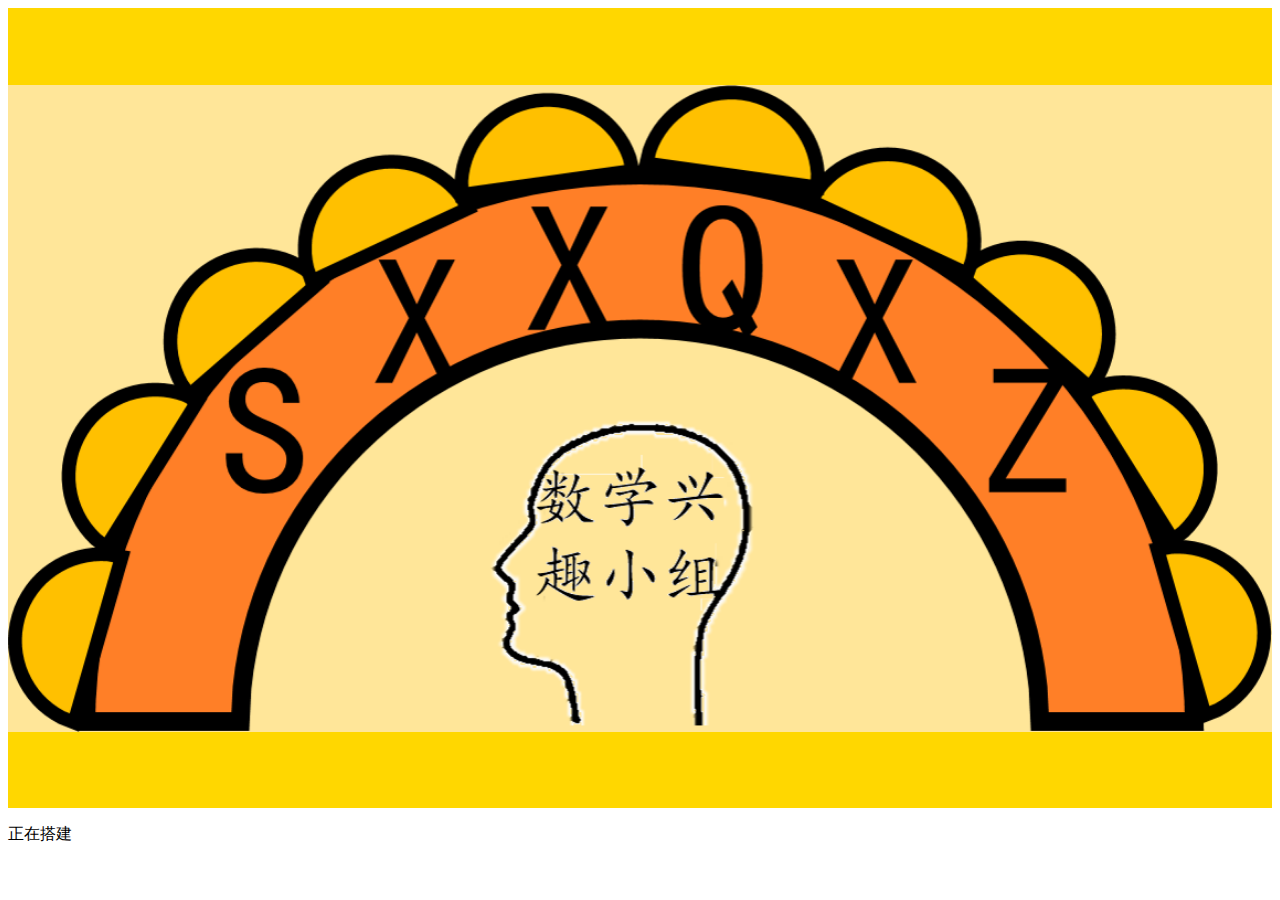
==== index.html @ 11f8e5f3 "Add files via upload" ====
﻿<!DOCTYPE html>
<html>
	<head>
		<meta charset="UTF-8" />
		<title>欢迎来到南京市金陵中学实验小学2018级3班数学兴趣小组官网</title>
		<style>
			.box{ 
				height:800px;
				background-color:gold;
				background-image:url(图标透明有色背景-第二代.png);
				background-size:contain   ;
				background-repeat:no-repeat;
				background-position:center
			}
		</style>
	</head>
	<body>
		<div class="box"></div> 
		<p>正在搭建</p>
	</body>
</html>
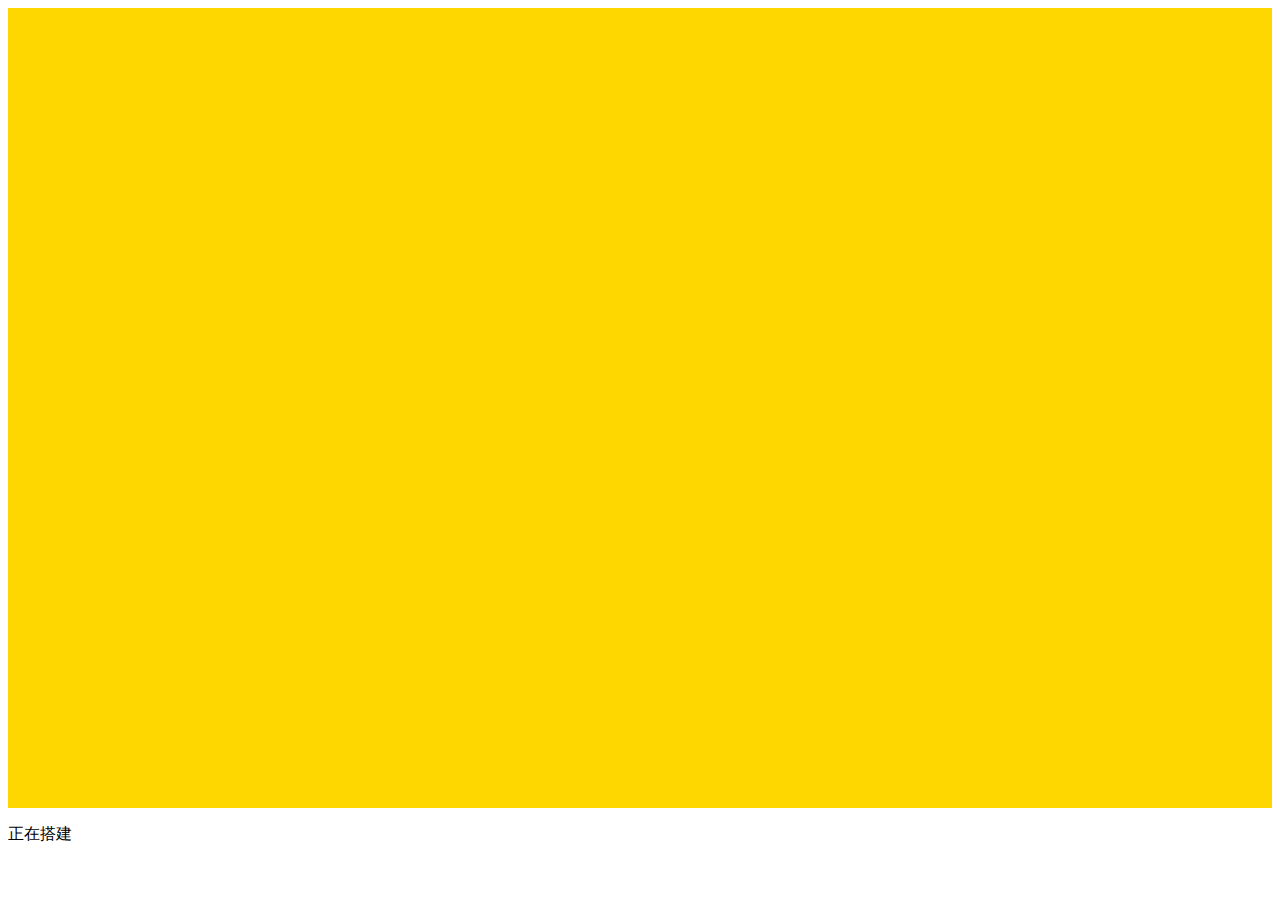
==== commit 0be2b0b2: "Add files via upload" ====
--- a/index.html
+++ b/index.html
@@ -7,7 +7,7 @@
 			.box{ 
 				height:800px;
 				background-color:gold;
-				background-image:url(图标透明有色背景-第二代.png);
+				background-image:url("https://cdn1.easylink.cc/lxfmz5_%E5%9B%BE%E6%A0%87%E9%80%8F%E6%98%8E%E6%9C%89%E8%89%B2%E8%83%8C%E6%99%AF-%E7%AC%AC%E4%BA%8C%E4%BB%A3.png?e=1718363793&token=J_WyMIdhZtwb0E0QHWRqEfQrd5lVSWLffl9QxaxP:GZPxAUMfDFrTp2N94rCwnODq7ss=");
 				background-size:contain   ;
 				background-repeat:no-repeat;
 				background-position:center
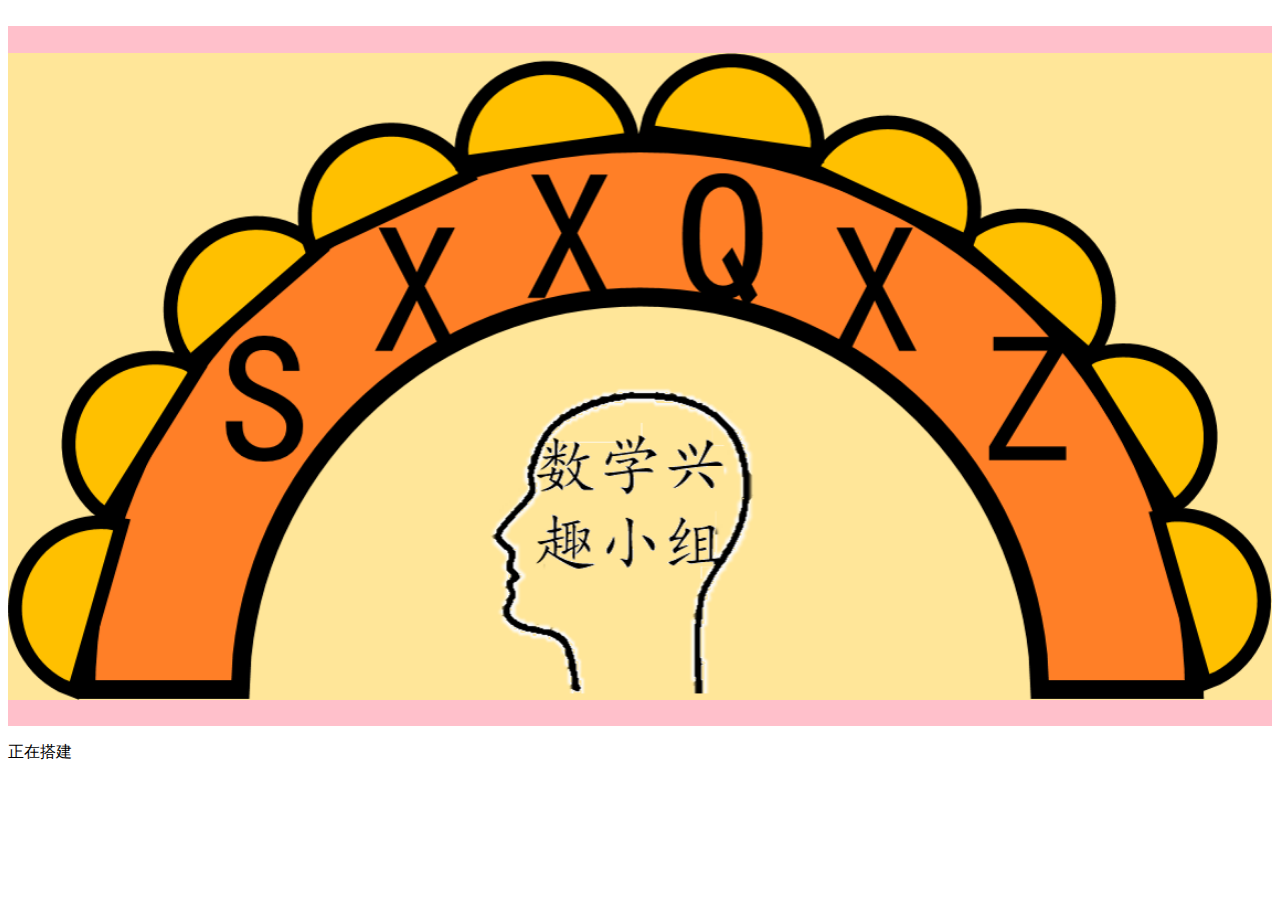
==== commit 07d60226: "Add files via upload" ====
--- a/index.html
+++ b/index.html
@@ -1,16 +1,16 @@
-﻿<!DOCTYPE html>
+﻿﻿<!DOCTYPE html>
 <html>
 	<head>
 		<meta charset="UTF-8" />
 		<title>欢迎来到南京市金陵中学实验小学2018级3班数学兴趣小组官网</title>
 		<style>
 			.box{ 
-				height:800px;
-				background-color:gold;
-				background-image:url("https://cdn1.easylink.cc/lxfmz5_%E5%9B%BE%E6%A0%87%E9%80%8F%E6%98%8E%E6%9C%89%E8%89%B2%E8%83%8C%E6%99%AF-%E7%AC%AC%E4%BA%8C%E4%BB%A3.png?e=1718363793&token=J_WyMIdhZtwb0E0QHWRqEfQrd5lVSWLffl9QxaxP:GZPxAUMfDFrTp2N94rCwnODq7ss=");
-				background-size:contain   ;
+				height:700px;
+				background-color:pink;
+				background-image:url("./图标透明有色背景-第二代.png");
+				background-size:contain;
 				background-repeat:no-repeat;
-				background-position:center
+				background-position:center;
 			}
 		</style>
 	</head>
@@ -18,4 +18,4 @@
 		<div class="box"></div> 
 		<p>正在搭建</p>
 	</body>
-</html>
+</html>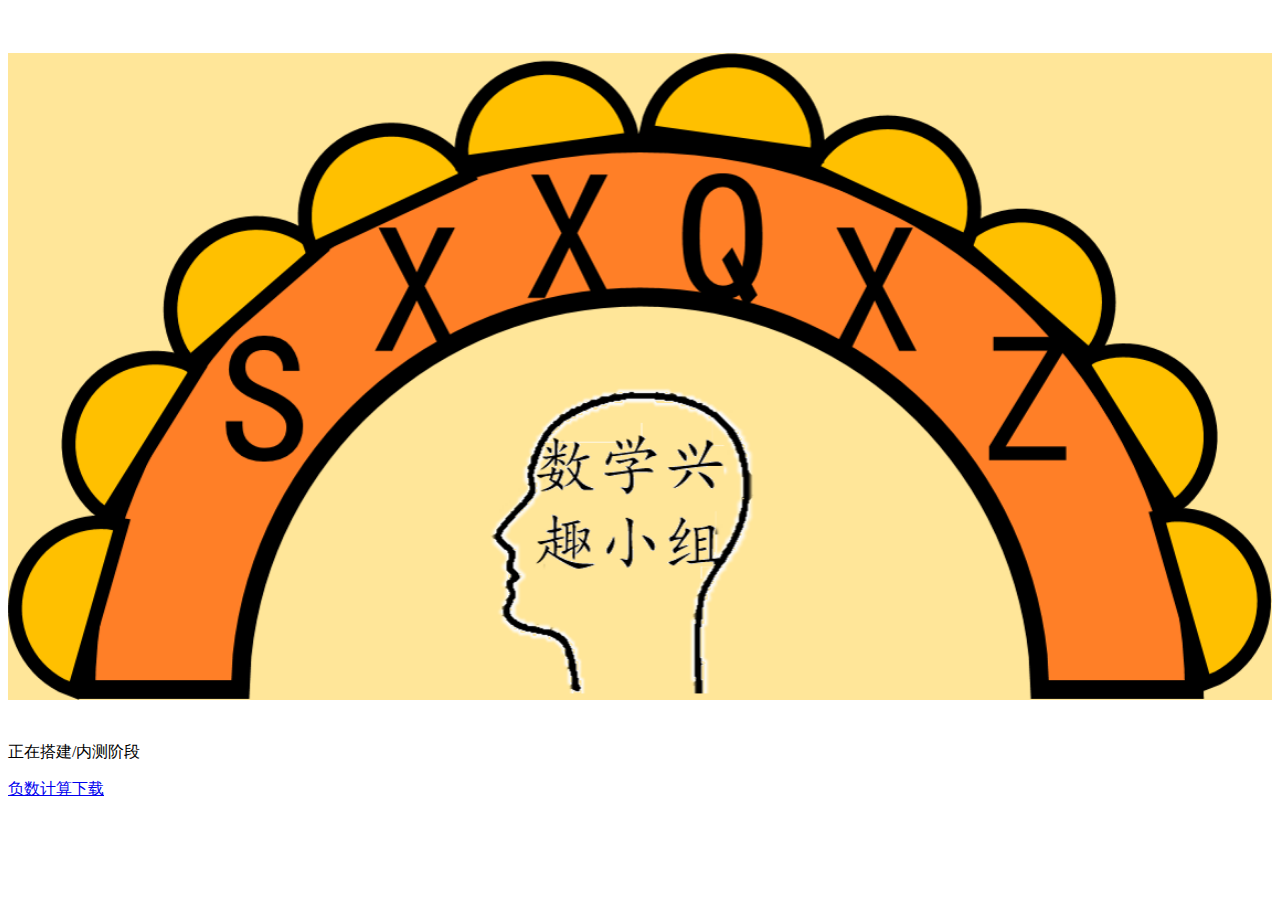
==== commit faa401bb: "Add files via upload" ====
--- a/index.html
+++ b/index.html
@@ -6,7 +6,6 @@
 		<style>
 			.box{ 
 				height:700px;
-				background-color:pink;
 				background-image:url("./图标透明有色背景-第二代.png");
 				background-size:contain;
 				background-repeat:no-repeat;
@@ -16,6 +15,7 @@
 	</head>
 	<body>
 		<div class="box"></div> 
-		<p>正在搭建</p>
+		<p>正在搭建/内测阶段</p>
+		<a href="五上1-22.09.29.pdf" download>负数计算下载</a>
 	</body>
 </html>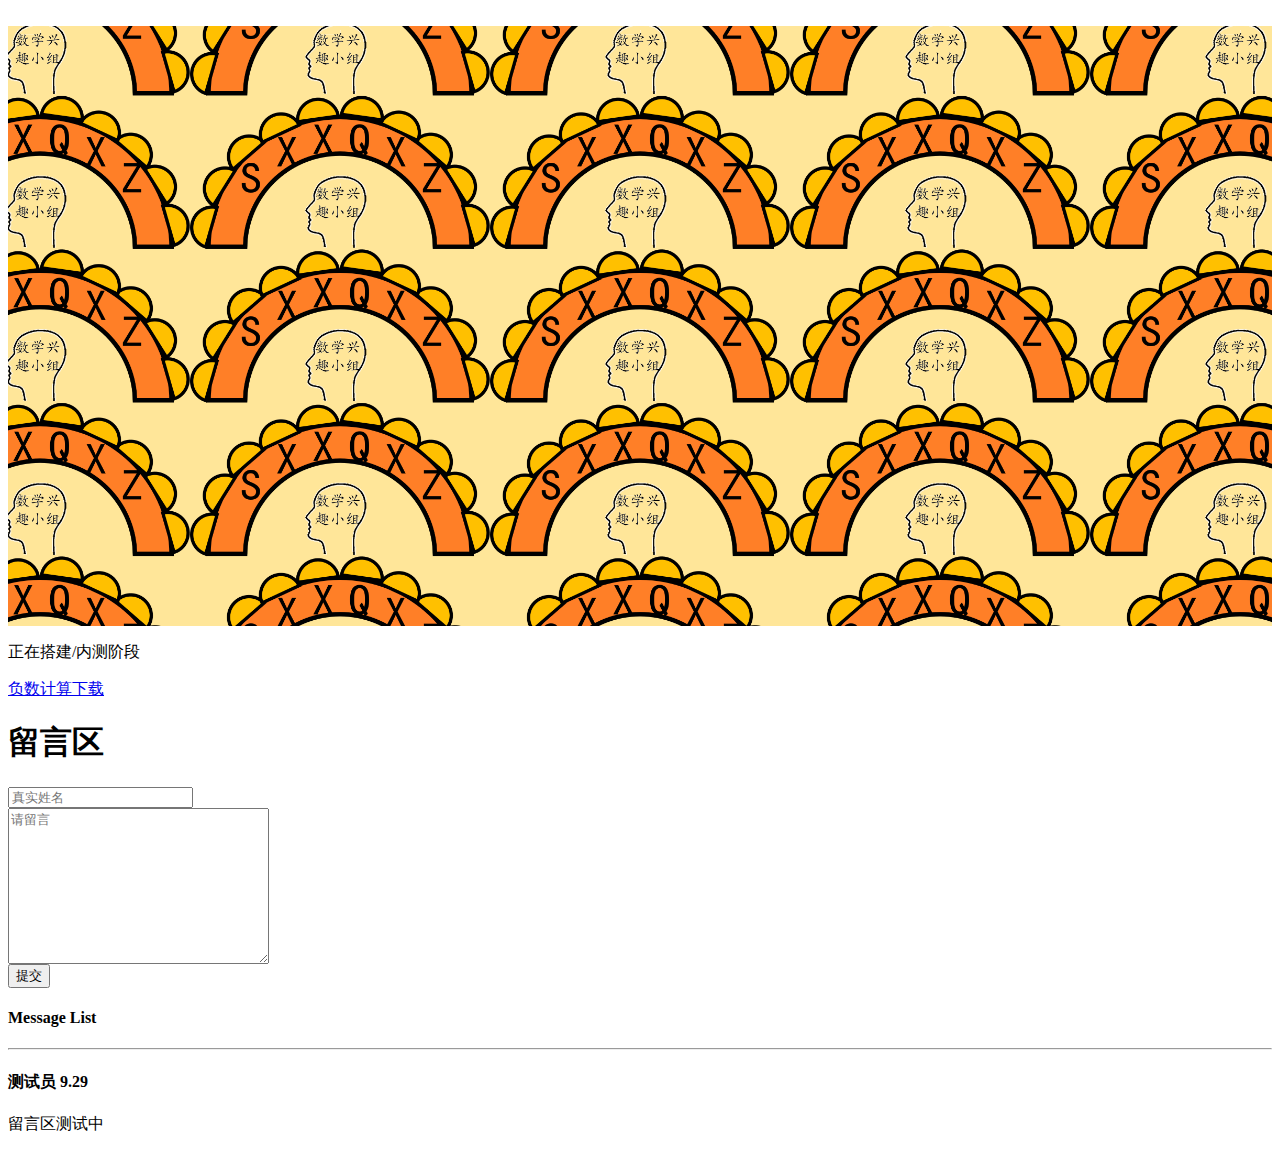
==== commit d461c7b6: "Add files via upload" ====
--- a/index.html
+++ b/index.html
@@ -5,17 +5,43 @@
 		<title>欢迎来到南京市金陵中学实验小学2018级3班数学兴趣小组官网</title>
 		<style>
 			.box{ 
-				height:700px;
+				height:600px;
 				background-image:url("./图标透明有色背景-第二代.png");
-				background-size:contain;
-				background-repeat:no-repeat;
+				background-size:300px;
+				background-repeat:repeat;
 				background-position:center;
 			}
 		</style>
 	</head>
-	<body>
-		<div class="box"></div> 
+	<body> 
+		<div class="box"></div>
 		<p>正在搭建/内测阶段</p>
 		<a href="五上1-22.09.29.pdf" download>负数计算下载</a>
+		<div class="container">
+		<div id="comment-box">
+		<h1>留言区</h1>
+		
+		<div>
+			<input type="text" id="name" placeholder="真实姓名">
+		</div>
+		<div>
+			<textarea name = "" id="comment" cols="30" rows="10" placeholder="请留言"></textarea>
+		</div>
+
+		<button id="btn-submit" >提交</button>
+	</div>
+	</div>
+
+	<h4 class="header">Message List</h4>
+		   <div id="commentslist">
+	 	   	   </div>
+    </div>
+</div>
+
+<script  src="message.js">
+	
+
+</script>
+
 	</body>
 </html>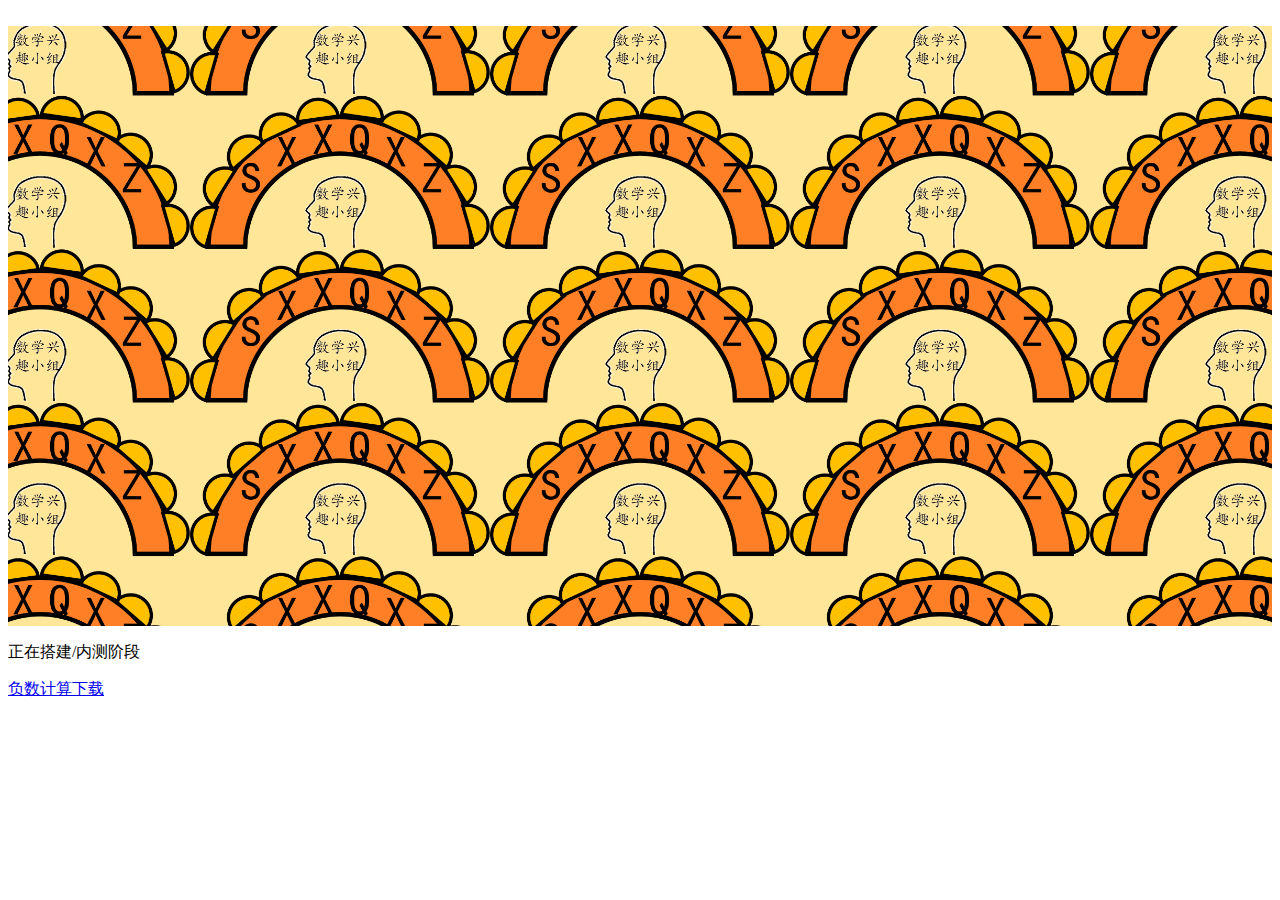
==== commit 25c43002: "index.html" ====
--- a/index.html
+++ b/index.html
@@ -17,31 +17,5 @@
 		<div class="box"></div>
 		<p>正在搭建/内测阶段</p>
 		<a href="五上1-22.09.29.pdf" download>负数计算下载</a>
-		<div class="container">
-		<div id="comment-box">
-		<h1>留言区</h1>
-		
-		<div>
-			<input type="text" id="name" placeholder="真实姓名">
-		</div>
-		<div>
-			<textarea name = "" id="comment" cols="30" rows="10" placeholder="请留言"></textarea>
-		</div>
-
-		<button id="btn-submit" >提交</button>
-	</div>
-	</div>
-
-	<h4 class="header">Message List</h4>
-		   <div id="commentslist">
-	 	   	   </div>
-    </div>
-</div>
-
-<script  src="message.js">
-	
-
-</script>
-
 	</body>
-</html>+</html>
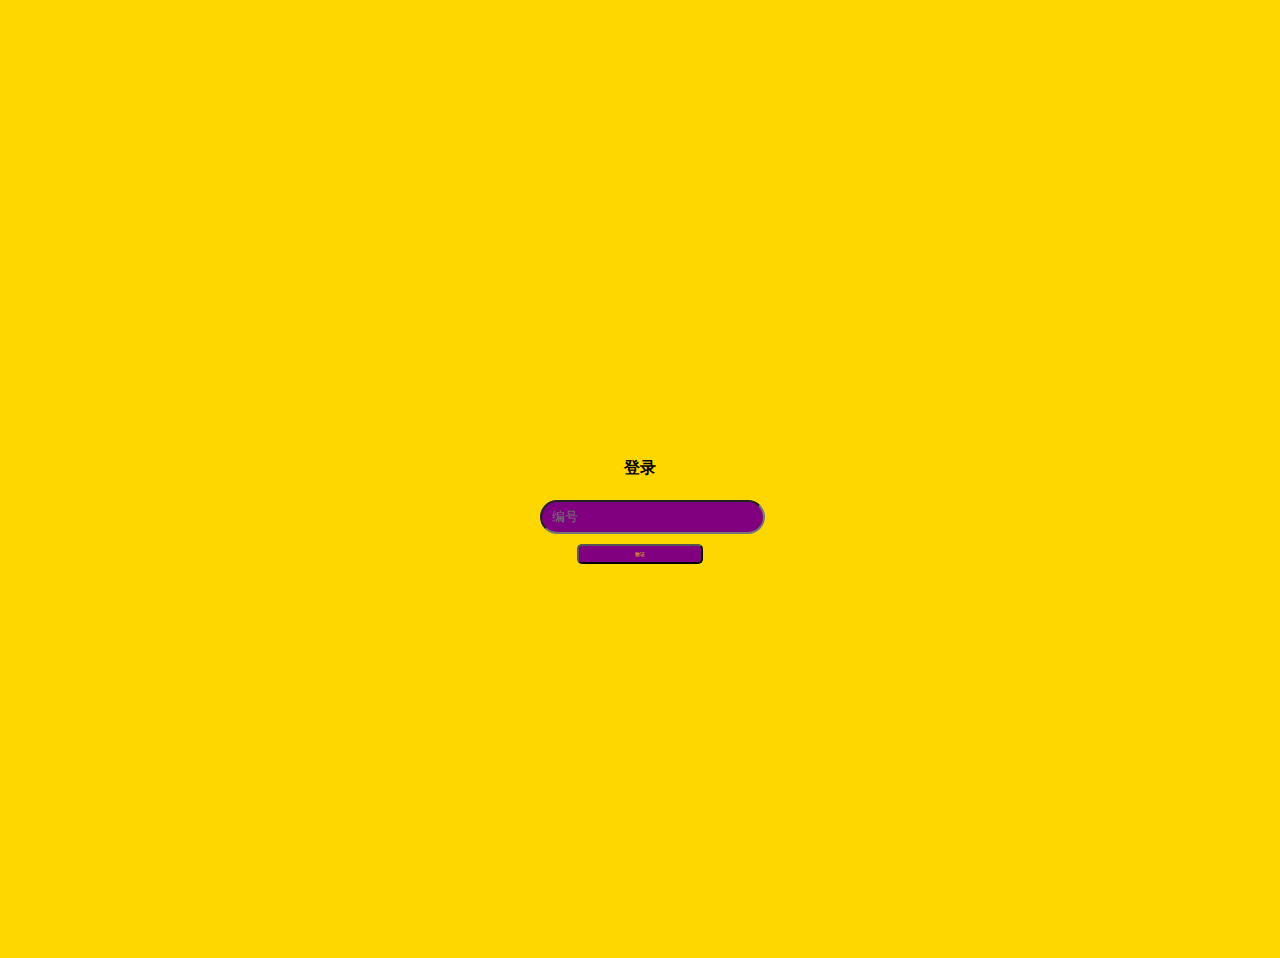
==== commit 480b9463: "Add files via upload" ====
--- a/index.html
+++ b/index.html
@@ -1,21 +1,17 @@
-﻿﻿<!DOCTYPE html>
+﻿<!DOCTYPE html>
 <html>
-	<head>
-		<meta charset="UTF-8" />
-		<title>欢迎来到南京市金陵中学实验小学2018级3班数学兴趣小组官网</title>
-		<style>
-			.box{ 
-				height:600px;
-				background-image:url("./图标透明有色背景-第二代.png");
-				background-size:300px;
-				background-repeat:repeat;
-				background-position:center;
-			}
-		</style>
-	</head>
-	<body> 
-		<div class="box"></div>
-		<p>正在搭建/内测阶段</p>
-		<a href="五上1-22.09.29.pdf" download>负数计算下载</a>
-	</body>
+<head>
+    <meta charset="UTF-8" />
+    <title>登录</title>
+    <link rel="stylesheet" href="./type.css" />
+</head>
+<body>
+     <h4 class="header">登录</h4>
+    <div>
+        <input type="text" id="name" placeholder="编号">
+    </div>
+    <button id="btn-submit">验证</button>
+    <div id="welcome-message" style="display: none;">Welcome, <span id="welcome-name"></span></div>
+    <script src="./check.js"></script>
+</body>
 </html>
--- a/type.css
+++ b/type.css
@@ -0,0 +1,31 @@
+﻿body{
+	font-family: "Roboto",sans-serif;
+	margin-top: 50px;
+	height: 100vh;
+	display: flex;
+	flex-direction: column;
+	justify-content: center;
+	align-items: center;
+	background-color:gold;
+	overflow: hidden;
+}
+#name{
+
+	position: center;
+	width: 100%;
+	height: 10px;
+	background-color: purple;
+	padding: 10px;
+	border-radius: 26px;
+	margin-bottom: 10px;
+}
+#btn-submit{
+	background-color: purple;
+	position: center;
+	color: gold;
+	font-size: 5px;
+	width: 10%;
+	height: 20px;
+	text-align: center;
+	border-radius: 5px;
+}
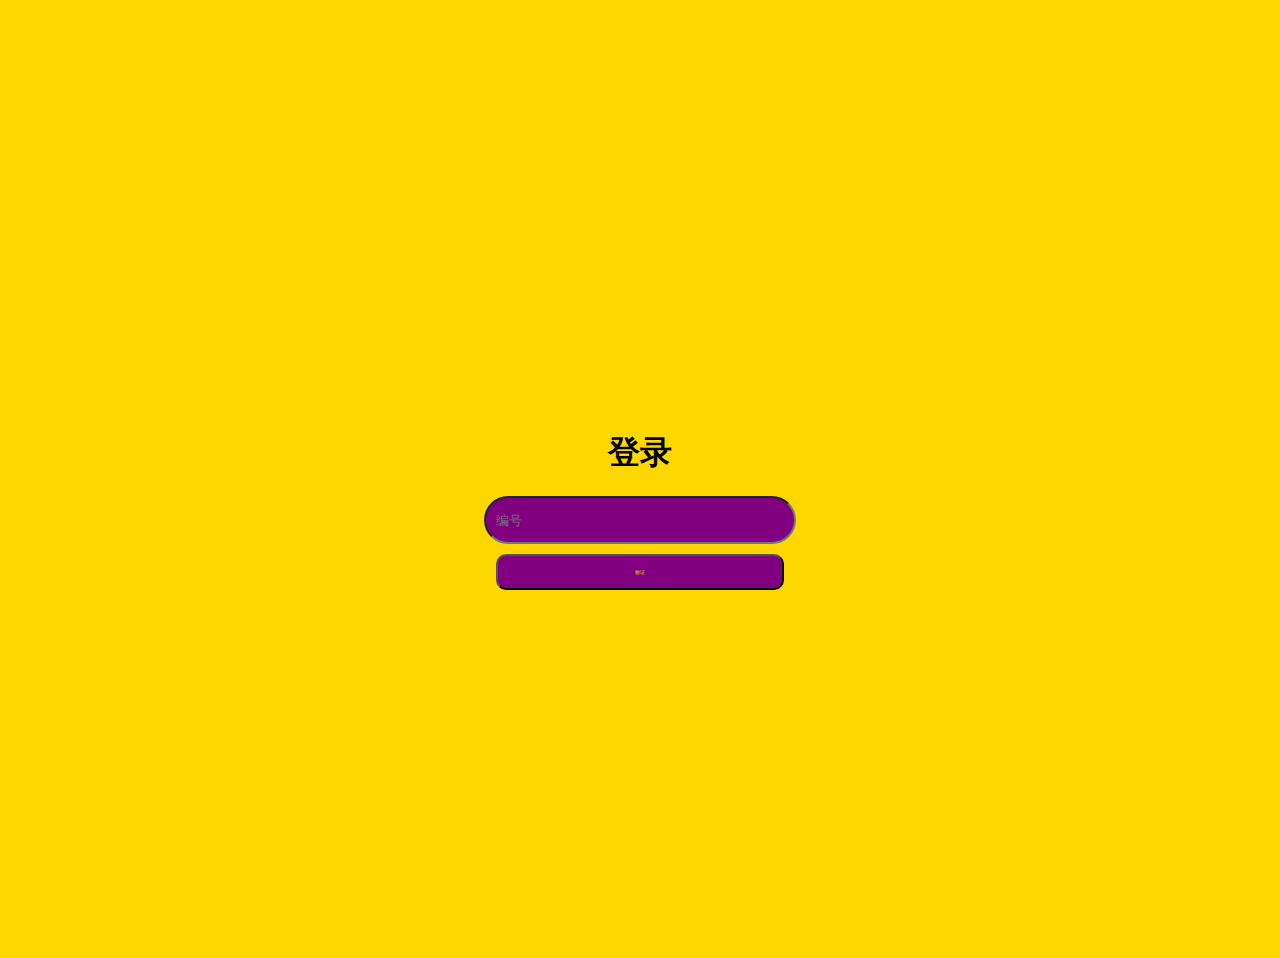
==== commit 71ce407f: "Add files via upload" ====
--- a/index.html
+++ b/index.html
@@ -6,12 +6,12 @@
     <link rel="stylesheet" href="./type.css" />
 </head>
 <body>
-     <h4 class="header">登录</h4>
+     <h1 class="header">登录</h1>
     <div>
         <input type="text" id="name" placeholder="编号">
     </div>
     <button id="btn-submit">验证</button>
-    <div id="welcome-message" style="display: none;">Welcome, <span id="welcome-name"></span></div>
+    <div id="welcome-message" style="display: none;">欢迎，<span id="welcome-name"></span></div>
     <script src="./check.js"></script>
 </body>
 </html>
--- a/type.css
+++ b/type.css
@@ -12,8 +12,8 @@
 #name{
 
 	position: center;
-	width: 100%;
-	height: 10px;
+	width: 288px;
+	height: 24px;
 	background-color: purple;
 	padding: 10px;
 	border-radius: 26px;
@@ -24,8 +24,8 @@
 	position: center;
 	color: gold;
 	font-size: 5px;
-	width: 10%;
-	height: 20px;
+	width: 288px;
+	height: 36px;
 	text-align: center;
-	border-radius: 5px;
+	border-radius: 10px;
 }
